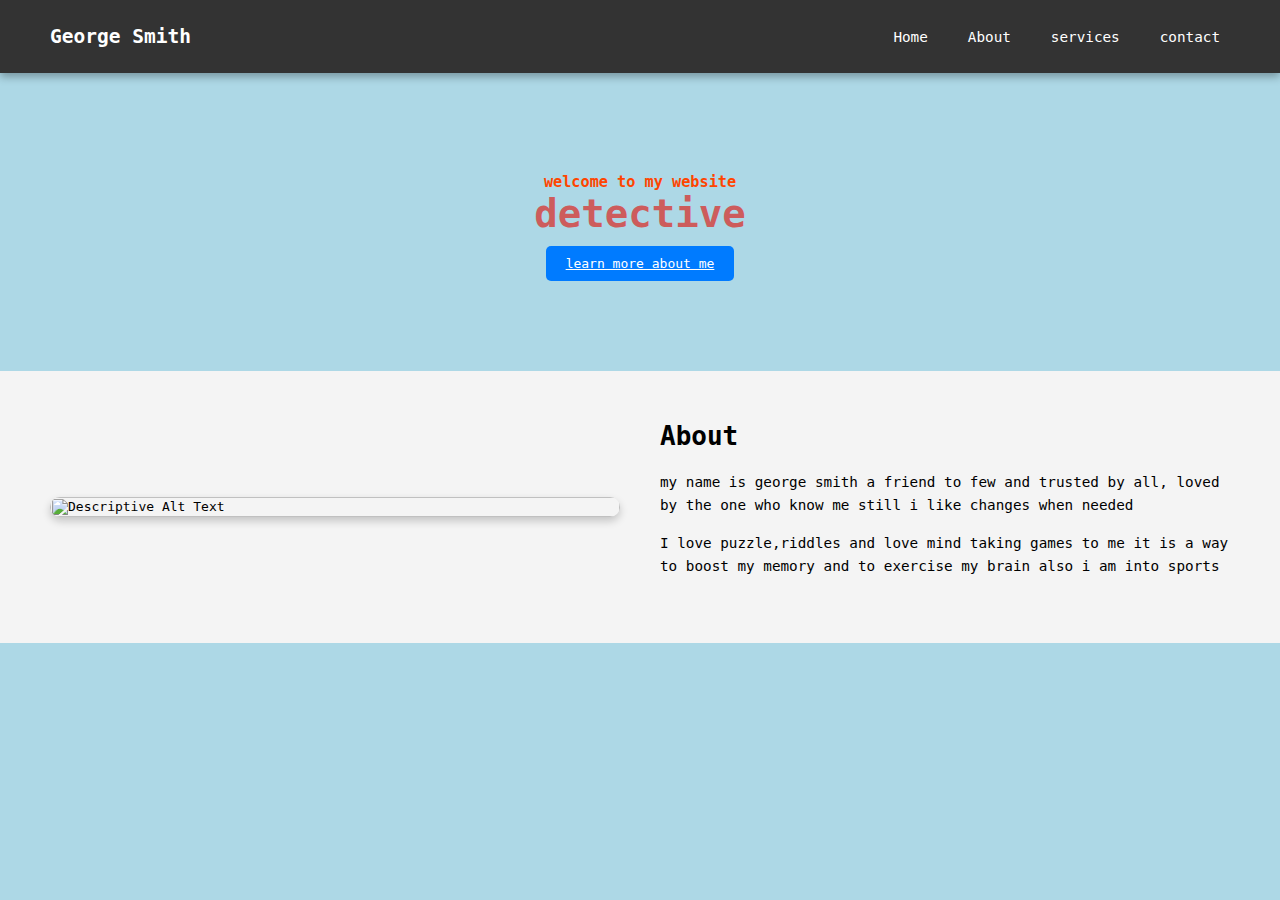
==== index.html @ ee1bbf60 "new docs" ====
<html>
<head>
<title>
    george smith
</title>
<link rel="stylesheet" type="text/css" href="styles.css">
</head>
<body>
<!--Navigation bar-->
<nav class="navbar">
	<div class="logo">
		George Smith
	</div>
	<ul class="nav-links">
		<li><a href="index.html">Home</a></li>
		<li><a href="#about">About</a></li>
		<li><a href="#services">services</a></li>
		<li><a href="#contact">contact</a></li>
	</ul>
</nav>

<!--Hero section-->
<section id="hero" class="hero-section">
	<div class="hero-content">
		<h3>welcome to my website</h3>
		<h1>detective</h1>
		<a href="#about" class="btn-primary">learn more about me</a>
	</div>

</section>
<!--about sectoin-->
 <section id="about" class="image-text-section">
        <div class="image-container">
            <img src="images/lab.jpg" alt="Descriptive Alt Text">
        </div>
        <div class="text-container">
            <h2>About</h2>
            <p>my name is george smith a friend to few and trusted by all, loved by the one who know me still i like changes when needed</p>
            <p>I love puzzle,riddles and love mind taking games to me it is a way to boost my memory and to exercise my brain also i am into sports</p>
        </div>
    </section>
</body>
</html>
---- styles.css ----
/* General reset */
* {
    margin: 0;
    padding: 0;
    box-sizing: border-box;
}

/* Body styling */
body {
    background-color: lightblue;
    font-family: monospace;
}

h1{
    color: indianred;
}

/* Navbar styling */
.navbar {
    background-color: #333;
    padding: 25px 50px 25px 50px;
    display: flex;
    justify-content: space-between;
    align-items: center;
    position: sticky;
    top: 0;
    z-index: 1000;
    box-shadow: 0px 4px 8px rgba(0, 0, 0, 0.3);
}

/* Logo styling */
.logo {
    font-size: 1.5em;
    color: #fff;
    font-weight: bold;
}

/* Nav links styling */
.nav-links {
    list-style: none;
    display: flex;
    gap: 20px;
}

.nav-links li {
    position: relative;
}

.nav-links a {
    text-decoration: none;
    color: #fff;
    font-size: 1.1em;
    padding: 5px 10px;
    transition: color 0.3s ease;
}

/* Hover effect for nav links */
.nav-links a:hover {
    color: #FFD700;
}

/* Fancy underline effect */
.nav-links a::after {
    content: '';
    display: block;
    width: 0;
    height: 2px;
    background: #FFD700;
    transition: width 0.3s;
    position: absolute;
    bottom: -2px;
    left: 0;
}

.nav-links a:hover::after {
    width: 100%;
}
/*hero section*/
.hero-section{
    background: url('images/com.jpg')no-repeat center center/cover;
    color: orangered;
    text-align: center;
    padding: 100px 20px;
}
.hero-content h1{
    font-size: 3em;
    margin-bottom: 20px;
}
.hero-content p{
    font-size: 1.5em;
    margin-bottom: 30px;
}
.btn-primary{
    background-color: #007bff;
    color: #fff;
    padding: 10px 20px;
    border-radius: 5px;
}
/* Styling for the image and text section */
.image-text-section {
    display: flex;
    align-items: center;
    padding: 50px;
    background-color: #f4f4f4;
}

.image-container {
    flex: 1;
    padding-right: 20px;
}

.image-container img {
    width: 100%;
    height: auto;
    border-radius: 10px;
    box-shadow: 0px 4px 8px rgba(0, 0, 0, 0.2);
}

.text-container {
    flex: 1;
    padding-left: 20px;
}

.text-container h2 {
    font-size: 2em;
    margin-bottom: 20px;
}

.text-container p {
    font-size: 1.1em;
    line-height: 1.6;
    margin-bottom: 15px;
}
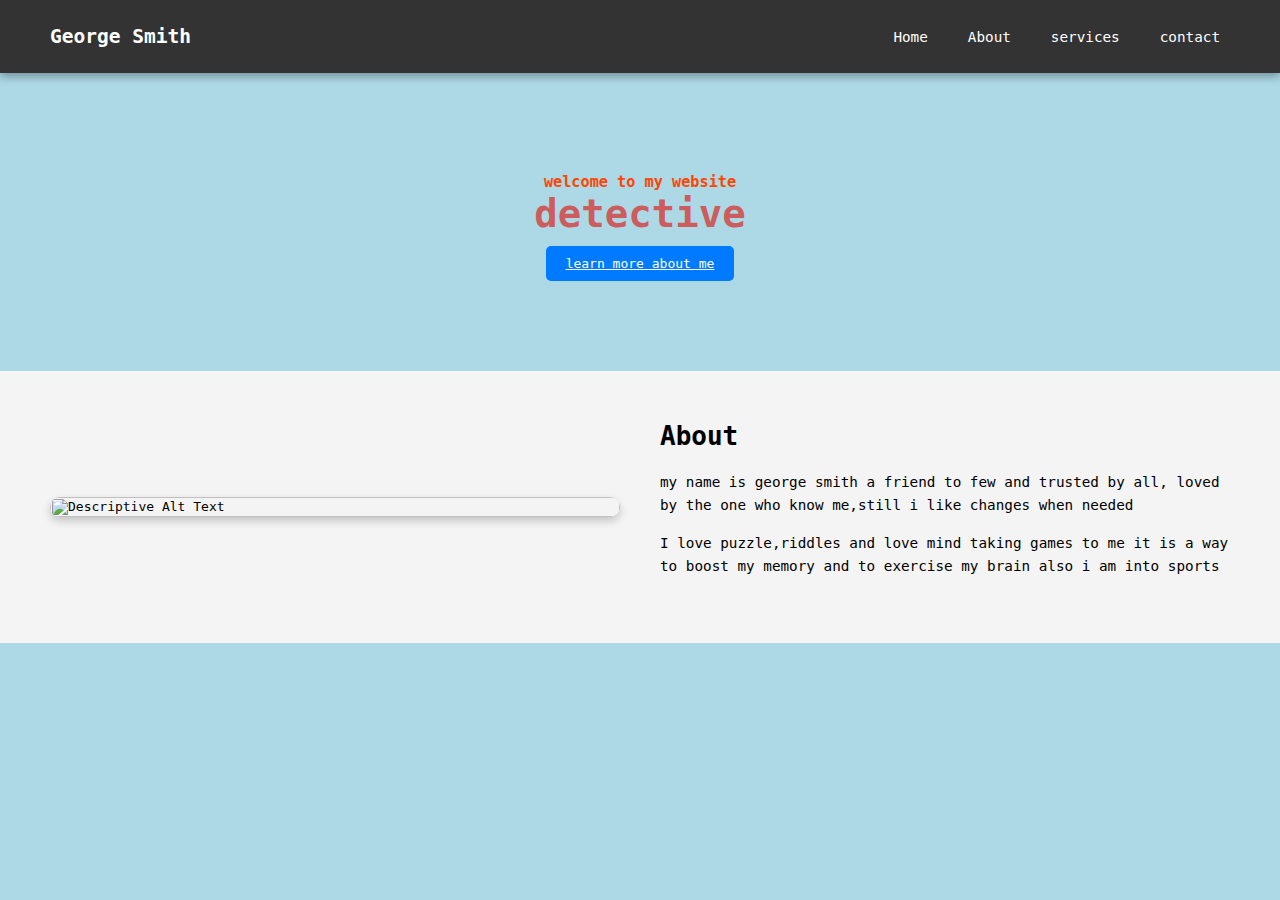
==== commit bd8872a8: "new docs" ====
--- a/index.html
+++ b/index.html
@@ -35,7 +35,7 @@
         </div>
         <div class="text-container">
             <h2>About</h2>
-            <p>my name is george smith a friend to few and trusted by all, loved by the one who know me still i like changes when needed</p>
+            <p>my name is george smith a friend to few and trusted by all, loved by the one who know me,still i like changes when needed</p>
             <p>I love puzzle,riddles and love mind taking games to me it is a way to boost my memory and to exercise my brain also i am into sports</p>
         </div>
     </section>
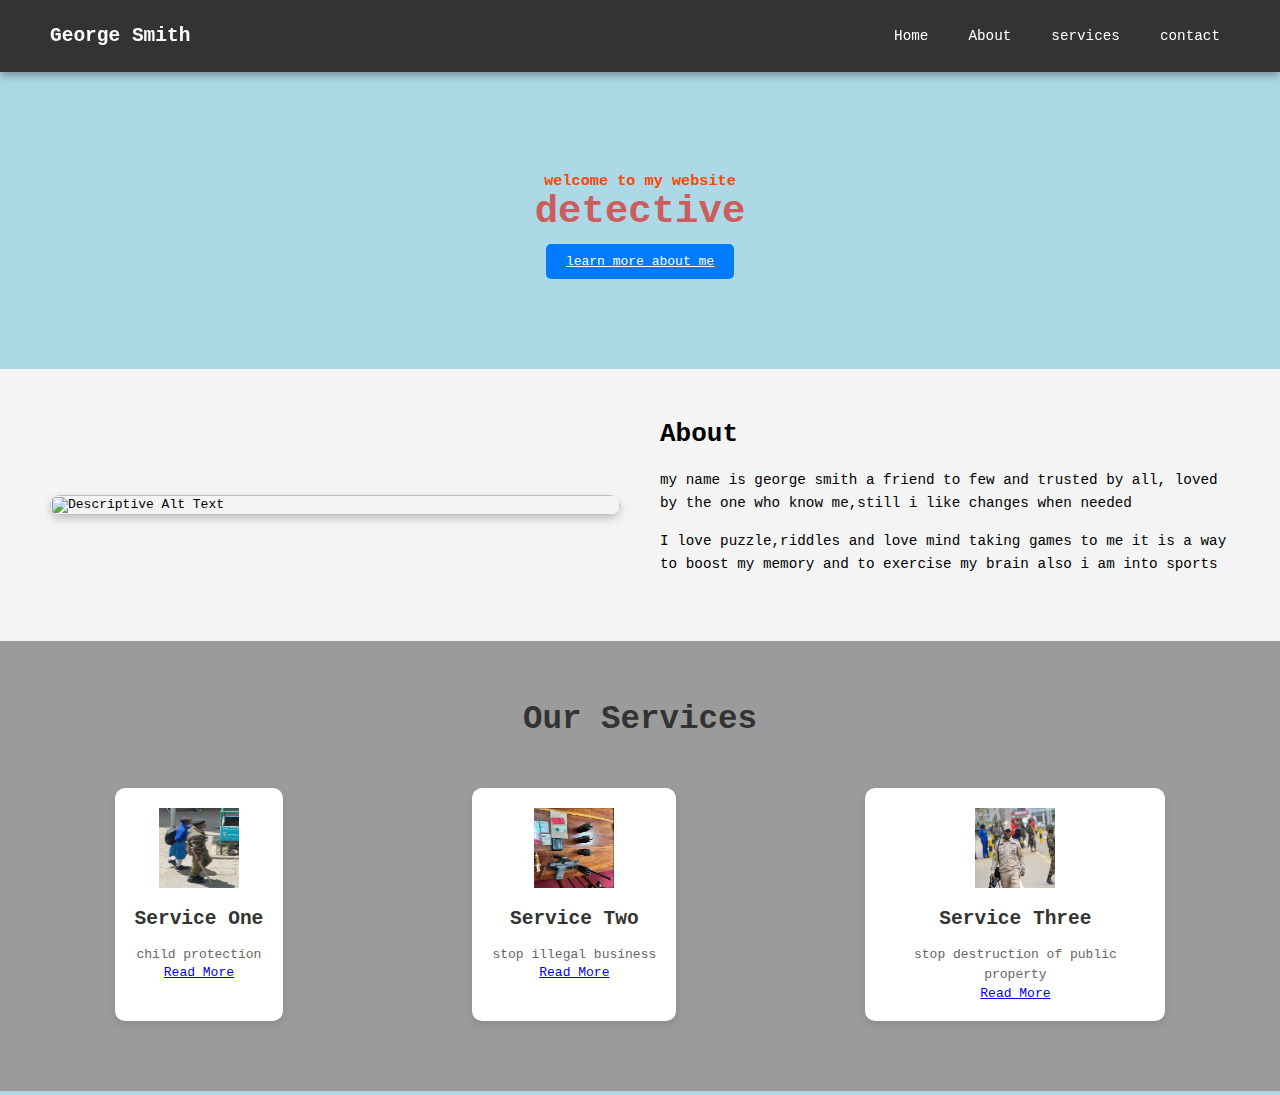
==== commit 6d22dc8b: "postage" ====
--- a/index.html
+++ b/index.html
@@ -39,5 +39,29 @@
             <p>I love puzzle,riddles and love mind taking games to me it is a way to boost my memory and to exercise my brain also i am into sports</p>
         </div>
     </section>
+     <!-- Services Section -->
+    <section id="services" class="services-section">
+        <h2>Our Services</h2>
+        <div class="services-container">
+            <div class="service-box">
+                <img src="images/cop.PNG" alt="Service 1">
+                <h3>Service One</h3>
+                <p>child protection</p>
+                <a href="#">Read More</a>
+            </div>
+            <div class="service-box">
+                <img src="images/tear.PNG" alt="Service 2">
+                <h3>Service Two</h3>
+                <p>stop illegal business</p>
+                <a href="#">Read More</a>
+            </div>
+            <div class="service-box">
+                <img src="images/bud.PNG" alt="Service 3">
+                <h3>Service Three</h3>
+                <p>stop destruction of public property</p>
+                <a href="#">Read More</a>
+            </div>
+        </div>
+    </section>
 </body>
 </html>--- a/styles.css
+++ b/styles.css
@@ -130,4 +130,56 @@
     font-size: 1.1em;
     line-height: 1.6;
     margin-bottom: 15px;
+}
+/* Services Section Styling */
+.services-section {
+    padding: 60px 20px;
+    background-color: rgb(155, 155, 155);
+    text-align: center;
+}
+
+.services-section h2 {
+    font-size: 2.5em;
+    margin-bottom: 40px;
+    color: #333;
+}
+
+.services-container {
+    display: flex;
+    justify-content: space-around;
+    flex-wrap: wrap;
+}
+
+.service-box {
+    background-color: #fff;
+    padding: 20px;
+    margin: 10px;
+    border-radius: 10px;
+    box-shadow: 0px 4px 8px rgba(0, 0, 0, 0.1);
+    max-width: 300px;
+    text-align: center;
+    transition: transform 0.3s ease, box-shadow 0.3s ease;
+}
+
+.service-box img {
+    width: 80px;
+    height: 80px;
+    margin-bottom: 20px;
+}
+
+.service-box h3 {
+    font-size: 1.5em;
+    margin-bottom: 15px;
+    color: #333;
+}
+
+.service-box p {
+    font-size: 1em;
+    color: #666;
+    line-height: 1.6;
+}
+
+.service-box:hover {
+    transform: translateY(-10px);
+    box-shadow: 0px 6px 12px rgba(0, 0, 0, 0.2);
 }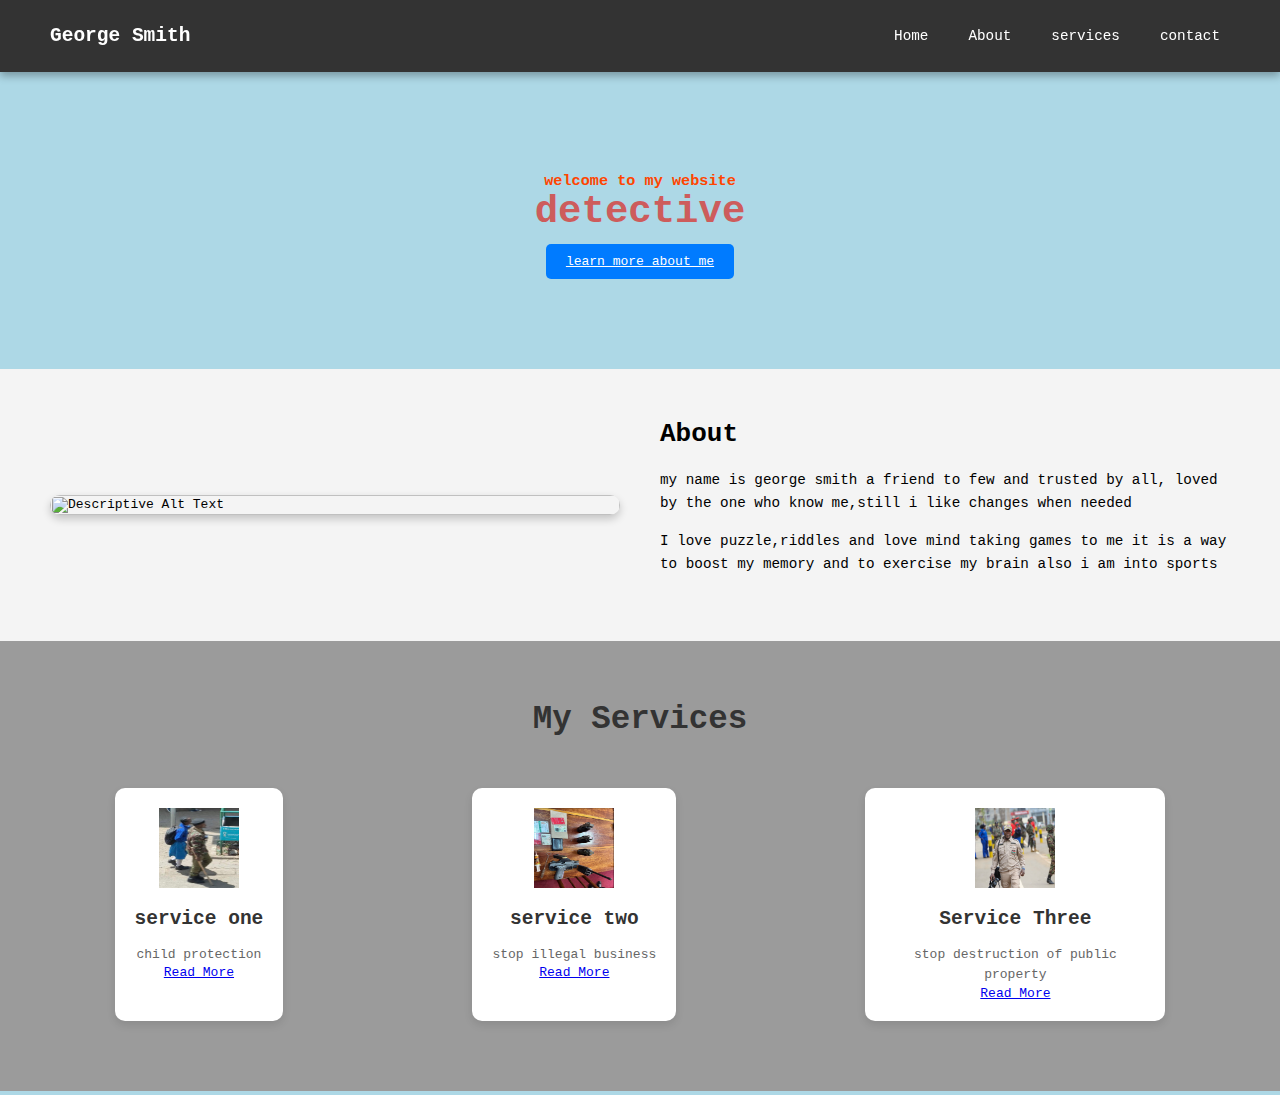
==== commit f591095b: "new changes" ====
--- a/index.html
+++ b/index.html
@@ -41,17 +41,17 @@
     </section>
      <!-- Services Section -->
     <section id="services" class="services-section">
-        <h2>Our Services</h2>
+        <h2>My Services</h2>
         <div class="services-container">
             <div class="service-box">
                 <img src="images/cop.PNG" alt="Service 1">
-                <h3>Service One</h3>
+                <h3>service one</h3>
                 <p>child protection</p>
                 <a href="#">Read More</a>
             </div>
             <div class="service-box">
                 <img src="images/tear.PNG" alt="Service 2">
-                <h3>Service Two</h3>
+                <h3>service two</h3>
                 <p>stop illegal business</p>
                 <a href="#">Read More</a>
             </div>
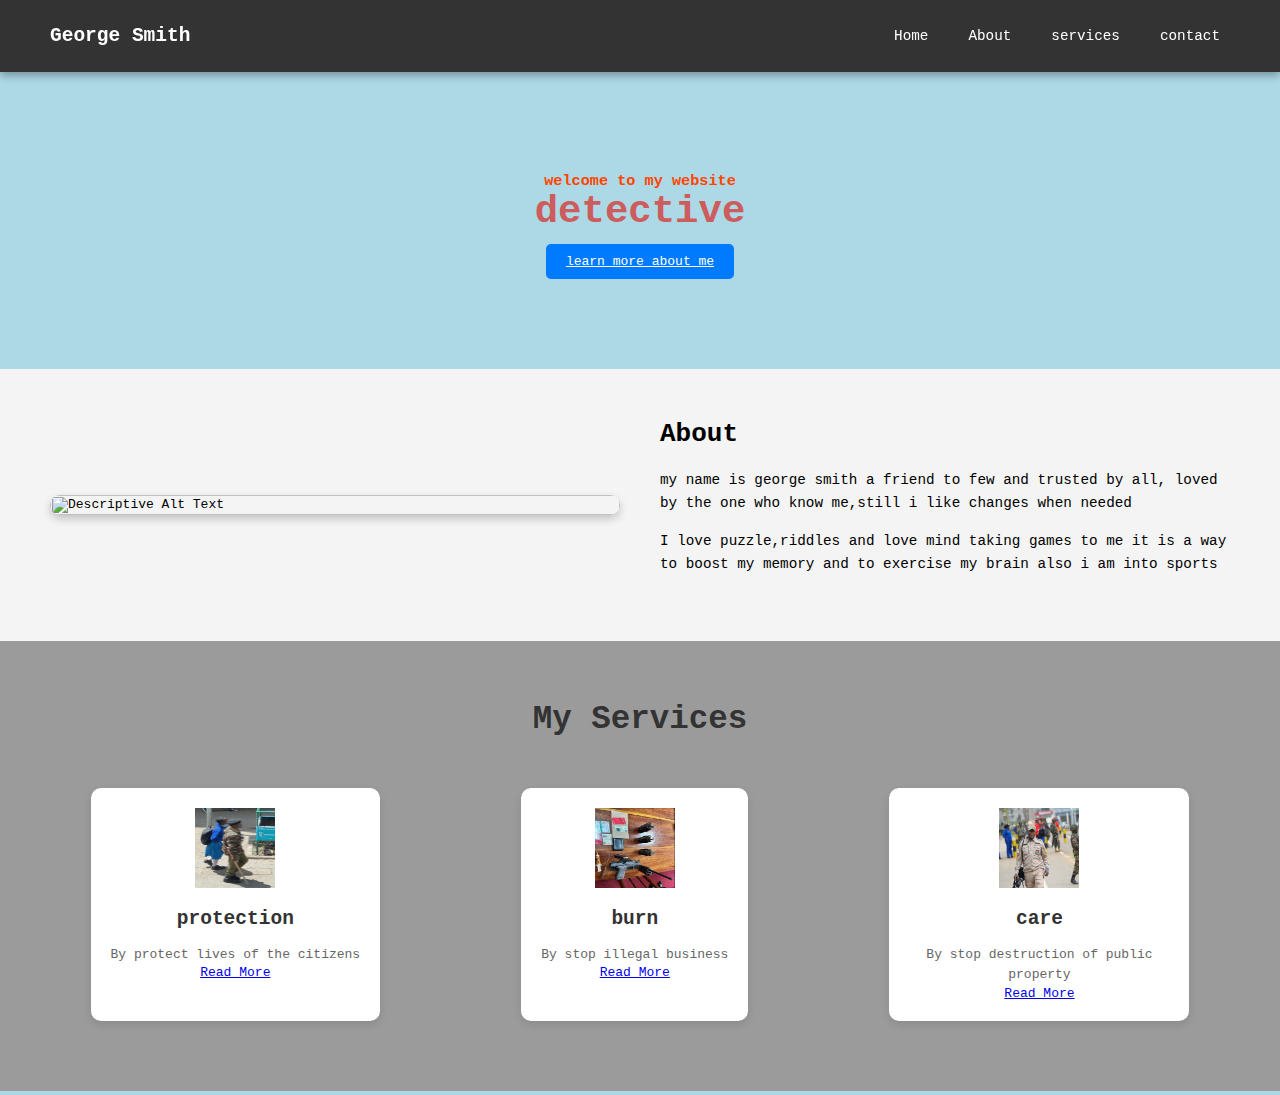
==== commit 367a32e6: "postage" ====
--- a/index.html
+++ b/index.html
@@ -45,20 +45,20 @@
         <div class="services-container">
             <div class="service-box">
                 <img src="images/cop.PNG" alt="Service 1">
-                <h3>service one</h3>
-                <p>child protection</p>
+                <h3>protection</h3>
+                <p>By protect lives of the citizens</p>
                 <a href="#">Read More</a>
             </div>
             <div class="service-box">
                 <img src="images/tear.PNG" alt="Service 2">
-                <h3>service two</h3>
-                <p>stop illegal business</p>
+                <h3>burn</h3>
+                <p>By stop illegal business</p>
                 <a href="#">Read More</a>
             </div>
             <div class="service-box">
                 <img src="images/bud.PNG" alt="Service 3">
-                <h3>Service Three</h3>
-                <p>stop destruction of public property</p>
+                <h3>care</h3>
+                <p>By stop destruction of public property</p>
                 <a href="#">Read More</a>
             </div>
         </div>
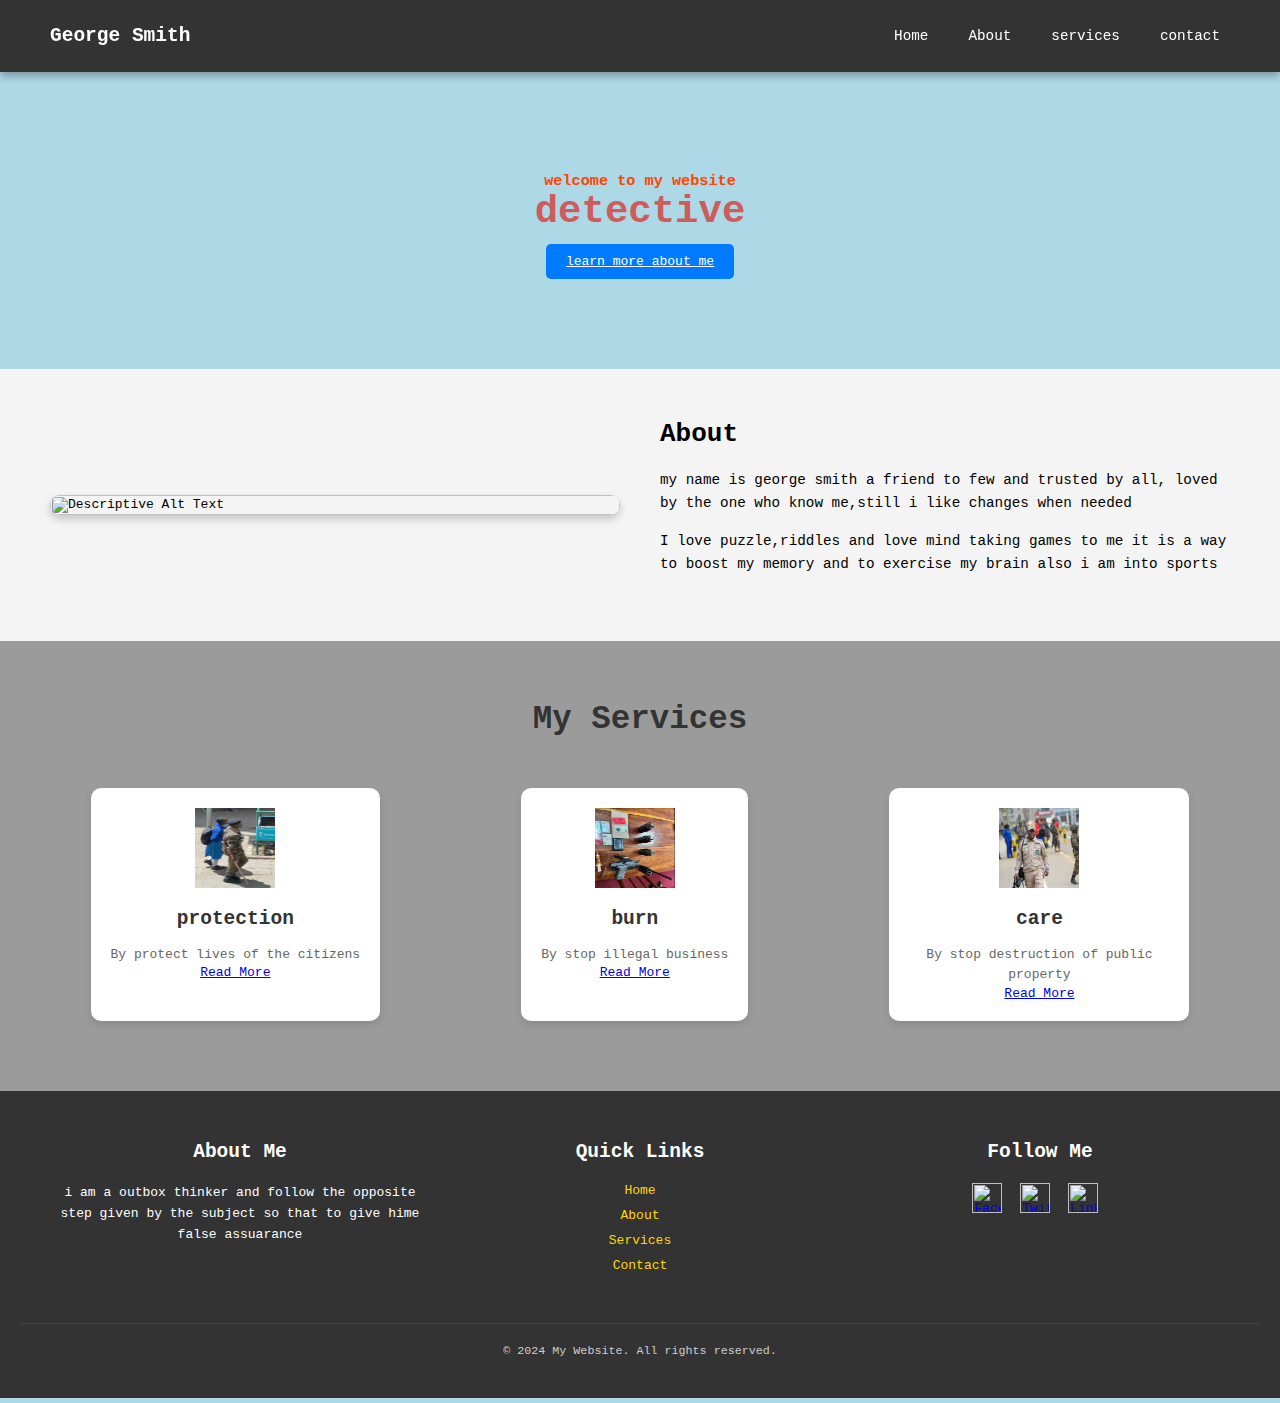
==== commit 1c829cca: "final stamp" ====
--- a/index.html
+++ b/index.html
@@ -63,5 +63,33 @@
             </div>
         </div>
     </section>
+    <!-- Footer Section -->
+    <footer class="footer">
+        <div class="footer-container">
+            <div class="footer-about">
+                <h3>About Me</h3>
+                <p>i am a outbox thinker and follow the opposite step given by the subject so that to give hime false assuarance</p>
+            </div>
+            <div class="footer-links">
+                <h3>Quick Links</h3>
+                <ul>
+                    <li><a href="index.html">Home</a></li> <!-- Reloads the page -->
+                    <li><a href="#about">About</a></li>
+                    <li><a href="#services">Services</a></li>
+                    <li><a href="#contact">Contact</a></li>
+                </ul>
+            </div>
+            <div class="footer-social">
+                <h3>Follow Me</h3>
+                <a href="#"><img src="facebook-icon.png" alt="Facebook"></a>
+                <a href="#"><img src="twitter-icon.png" alt="Twitter"></a>
+                <a href="#"><img src="linkedin-icon.png" alt="LinkedIn"></a>
+            </div>
+        </div>
+        <div class="footer-bottom">
+            <p>&copy; 2024 My Website. All rights reserved.</p>
+        </div>
+    </footer>
+
 </body>
 </html>--- a/styles.css
+++ b/styles.css
@@ -182,4 +182,79 @@
 .service-box:hover {
     transform: translateY(-10px);
     box-shadow: 0px 6px 12px rgba(0, 0, 0, 0.2);
+}
+ /* Footer Styling */
+.footer {
+    background-color: #333;
+    color: #fff;
+    padding: 40px 20px;
+    text-align: center;
+}
+
+.footer-container {
+    display: flex;
+    justify-content: space-between;
+    flex-wrap: wrap;
+    max-width: 1200px;
+    margin: 0 auto;
+}
+
+.footer-about,
+.footer-links,
+.footer-social {
+    flex: 1;
+    margin: 10px;
+}
+
+.footer-about h3,
+.footer-links h3,
+.footer-social h3 {
+    font-size: 1.5em;
+    margin-bottom: 20px;
+}
+
+.footer-about p {
+    font-size: 1em;
+    line-height: 1.6;
+}
+
+.footer-links ul {
+    list-style-type: none;
+    padding: 0;
+}
+
+.footer-links li {
+    margin-bottom: 10px;
+}
+
+.footer-links a {
+    color: #FFD700;
+    text-decoration: none;
+    transition: color 0.3s ease;
+}
+
+.footer-links a:hover {
+    color: #FFA500;
+}
+
+.footer-social a {
+    margin-right: 10px;
+}
+
+.footer-social img {
+    width: 30px;
+    height: 30px;
+    transition: transform 0.3s ease;
+}
+
+.footer-social img:hover {
+    transform: scale(1.2);
+}
+
+.footer-bottom {
+    margin-top: 30px;
+    border-top: 1px solid #444;
+    padding-top: 20px;
+    font-size: 0.9em;
+    color: #ccc;
 }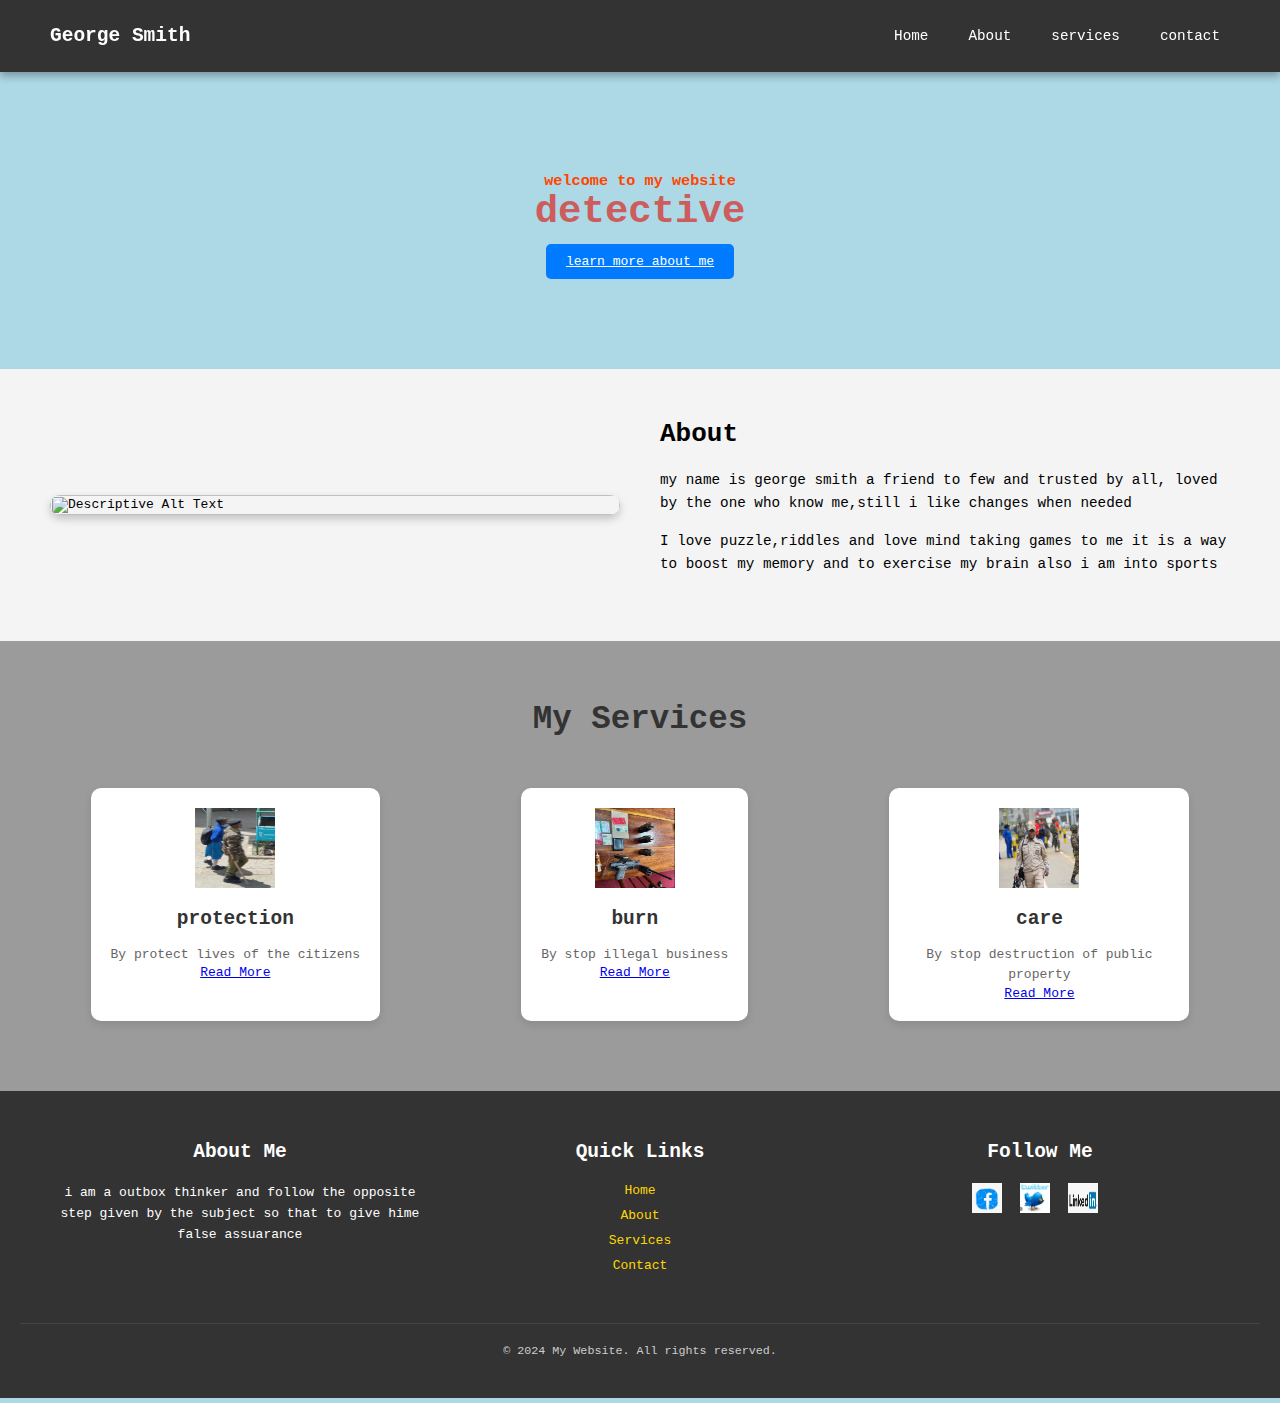
==== commit 9c4a0700: "postage" ====
--- a/index.html
+++ b/index.html
@@ -81,9 +81,9 @@
             </div>
             <div class="footer-social">
                 <h3>Follow Me</h3>
-                <a href="#"><img src="facebook-icon.png" alt="Facebook"></a>
-                <a href="#"><img src="twitter-icon.png" alt="Twitter"></a>
-                <a href="#"><img src="linkedin-icon.png" alt="LinkedIn"></a>
+                <a href="#"><img src="images/faba.PNG" alt="Facebook"></a>
+                <a href="#"><img src="images/twit.PNG" alt="Twitter"></a>
+                <a href="#"><img src="images/lik.PNG" alt="LinkedIn"></a>
             </div>
         </div>
         <div class="footer-bottom">
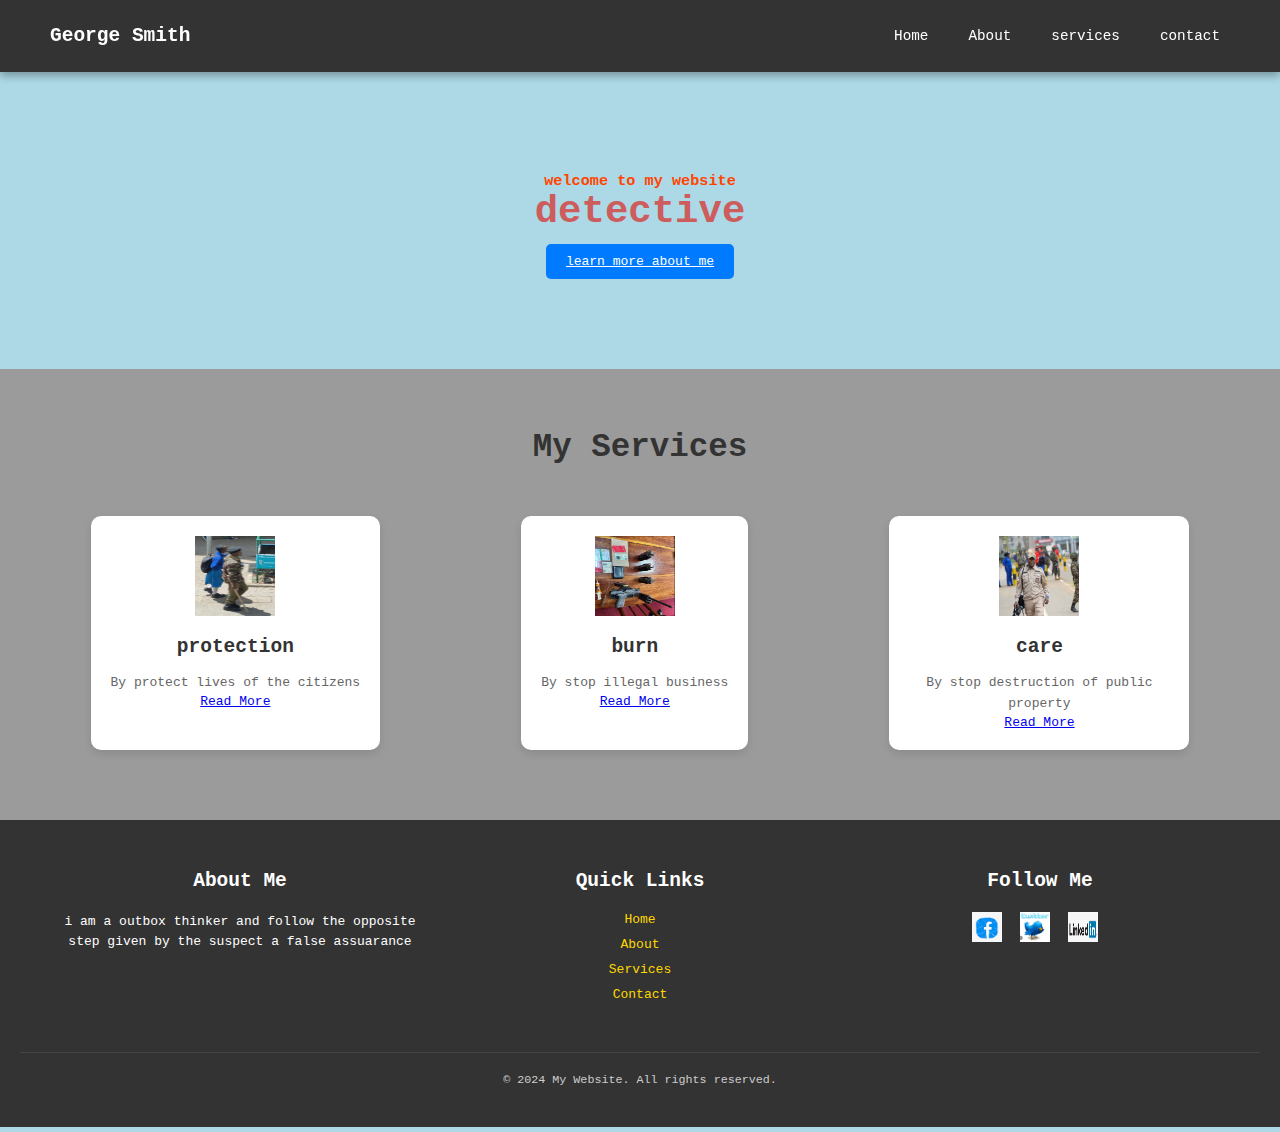
==== commit 97057058: "changes" ====
--- a/index.html
+++ b/index.html
@@ -13,9 +13,9 @@
 	</div>
 	<ul class="nav-links">
 		<li><a href="index.html">Home</a></li>
-		<li><a href="#about">About</a></li>
-		<li><a href="#services">services</a></li>
-		<li><a href="#contact">contact</a></li>
+		<li><a href="about.html">About</a></li>
+		<li><a href="services.html">services</a></li>
+		<li><a href="https://www.samsung.com/us/" target="_blank">contact</a></li>
 	</ul>
 </nav>
 
@@ -28,19 +28,9 @@
 	</div>
 
 </section>
-<!--about sectoin-->
- <section id="about" class="image-text-section">
-        <div class="image-container">
-            <img src="images/lab.jpg" alt="Descriptive Alt Text">
-        </div>
-        <div class="text-container">
-            <h2>About</h2>
-            <p>my name is george smith a friend to few and trusted by all, loved by the one who know me,still i like changes when needed</p>
-            <p>I love puzzle,riddles and love mind taking games to me it is a way to boost my memory and to exercise my brain also i am into sports</p>
-        </div>
-    </section>
-     <!-- Services Section -->
-    <section id="services" class="services-section">
+
+ <!--services section-->
+     <section id="services" class="services-section">
         <h2>My Services</h2>
         <div class="services-container">
             <div class="service-box">
@@ -63,12 +53,13 @@
             </div>
         </div>
     </section>
+    
     <!-- Footer Section -->
     <footer class="footer">
         <div class="footer-container">
             <div class="footer-about">
                 <h3>About Me</h3>
-                <p>i am a outbox thinker and follow the opposite step given by the subject so that to give hime false assuarance</p>
+                <p>i am a outbox thinker and follow the opposite step given by the suspect a false assuarance</p>
             </div>
             <div class="footer-links">
                 <h3>Quick Links</h3>
